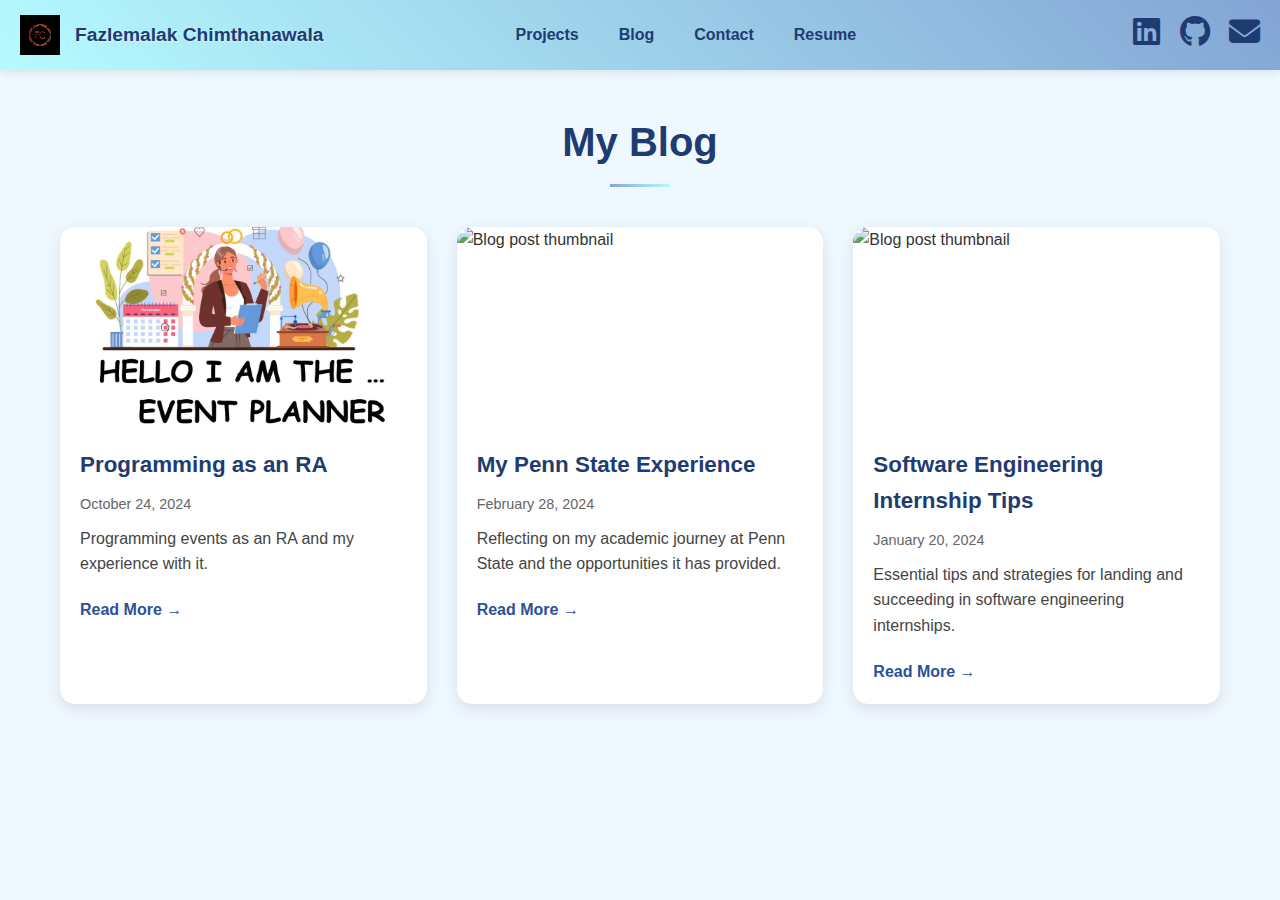
==== blog-page.html @ a1d6ca21 "Update blog-page.html" ====
<!DOCTYPE html>
<html lang="en">
<head>
    <meta charset="UTF-8">
    <meta name="viewport" content="width=device-width, initial-scale=1.0">
    <title>Fazlemalak Chimthanawala - Blog</title>
    <link rel="stylesheet" href="https://cdnjs.cloudflare.com/ajax/libs/font-awesome/6.5.1/css/all.min.css">
    <link rel="stylesheet" href="styles.css">
    <link rel="stylesheet" href="blog-styles.css">
</head>
<body>
    <header>
        <div class="logo">
            <img src="favicon.svg" alt="Logo" class="logo-icon">
            <h1>Fazlemalak Chimthanawala</h1>
        </div>
        
        <nav>
            <ul>
                <li><a href="index.html#projects">Projects</a></li>
                <li><a href="blog-page.html">Blog</a></li>
                <li><a href="index.html#contact">Contact</a></li>
                <li><a href="Chimthanawala,Fazlemalak.pdf" target="_blank">Resume</a></li>
            </ul>
        </nav>

        <div class="social-icons">
            <a href="https://www.linkedin.com/in/fazlemalak-chimthanawala/" target="_blank"><i class="fab fa-linkedin"></i></a>
            <a href="https://github.com/Fazle-M-Chim" target="_blank"><i class="fab fa-github"></i></a>
            <a href="mailto:fazlemalak.asif@gmail.com"><i class="fas fa-envelope"></i></a>
        </div> 
    </header>

    <main class="blog-container">
        <h1 class="blog-title">My Blog</h1>
        
        <div class="blog-grid">
            <!-- Example blog posts - you can duplicate these for more posts -->
            <article class="blog-card">
                <div class="blog-card-image">
                    <img src="Event Planner.png" alt="Blog post thumbnail">
                </div>
                <div class="blog-card-content">
                    <h2>Programming as an RA</h2>
                    <p class="blog-date">October 24, 2024</p>
                    <p class="blog-excerpt">
                        Programming events as an RA and my experience with it.
                    </p>
                    <a href="#" class="read-more">Read More →</a>
                </div>
            </article>

            <article class="blog-card">
                <div class="blog-card-image">
                    <img src="/api/placeholder/400/250" alt="Blog post thumbnail">
                </div>
                <div class="blog-card-content">
                    <h2>My Penn State Experience</h2>
                    <p class="blog-date">February 28, 2024</p>
                    <p class="blog-excerpt">
                        Reflecting on my academic journey at Penn State and the opportunities it has provided.
                    </p>
                    <a href="#" class="read-more">Read More →</a>
                </div>
            </article>

            <article class="blog-card">
                <div class="blog-card-image">
                    <img src="/api/placeholder/400/250" alt="Blog post thumbnail">
                </div>
                <div class="blog-card-content">
                    <h2>Software Engineering Internship Tips</h2>
                    <p class="blog-date">January 20, 2024</p>
                    <p class="blog-excerpt">
                        Essential tips and strategies for landing and succeeding in software engineering internships.
                    </p>
                    <a href="#" class="read-more">Read More →</a>
                </div>
            </article>
        </div>
    </main>
</body>
</html>
---- styles.css ----
/* Basic Reset */
* {
    margin: 0;
    padding: 0;
    box-sizing: border-box;
}

/* Body Styles */
body {
    font-family: 'Arial', sans-serif;
    line-height: 1.6;
    background-color: #f0f8ff; /* Light blue-tinted background */
    color: #333; /* Darker text color for contrast */
}

/* Header Styles */
header {
    display: flex;
    justify-content: space-between;
    align-items: center;
    padding: 15px 20px;
    background: linear-gradient(45deg, #83a4d4, #b6fbff);
    box-shadow: 0 2px 10px rgba(0, 0, 0, 0.1);
    position: sticky;
    top: 0;
    z-index: 1000;
    transition: all 0.3s ease;
}

header:hover {
    background: linear-gradient(45deg, #b6fbff, #83a4d4); /* Reverse gradient on hover */
}

header .logo {
    display: flex;
    align-items: center;
}
  
header .logo .logo-icon {
    width: 40px;
    height: 40px;
    margin-right: 10px;
    transition: transform 0.3s ease;
}

header .logo:hover .logo-icon {
    transform: rotate(360deg);
}

/* Logo Styles */
header .logo h1 {
    font-size: 1.2em; /* Smaller font size */
    margin-left: 5px; /* Add slight margin for spacing */
    color: #1e3c72; /* Darker blue for logo text */
    text-shadow: 1px 1px 2px rgba(255, 255, 255, 0.5); /* Subtle text shadow */
}

/* Navigation Styles */
header nav {
    flex-grow: 2; /* This allows the nav to take up a bit more space */
    display: flex;
    justify-content: center; /* Centers the nav items */
}

header nav ul {
    list-style: none;
    display: flex;
    justify-content: center;
    align-items: center;
    margin-left: -90px; /* Slight negative margin to move left */
}


header nav ul li {
    margin-left: 20px;
}

header nav ul li a {
    color: #1e3c72; /* Darker blue for nav links */
    text-decoration: none;
    font-weight: bold;
    transition: all 0.3s ease;
    padding: 5px 10px;
    border-radius: 15px;
}

header nav ul li a:hover {
    color: #fff;
    background-color: #1e3c72;
    transform: translateY(-3px);
}

/* Social Icons Styles */
header .social-icons a {
    color: #1e3c72; /* Darker blue for social icons */
    margin-left: 15px;
    font-size: 1.5em;
    transition: all 0.3s ease;
}

header .social-icons a:hover {
    color: #fff;
    transform: scale(1.2);
}

/* Adjust icon size */
header .social-icons i {
    font-size: 1.3em;
}

/* Hero Section Styles */
.hero-section {
    display: flex;
    justify-content: space-between;
    align-items: center;
    padding: 50px;
}

/* Introduction Text Styles */
.intro {
    max-width: 60%;
}

.intro h1 {
    font-size: 3em;
    margin-bottom: 20px;
    color: #1e3c72; /* Darker blue for main heading */
}

.intro p {
    font-size: 1.2em;
    margin-bottom: 20px;
}

.intro a {
    color: #2a5298; /* Blue for email link */
    text-decoration: none;
    font-weight: bold;
    transition: color 0.3s ease;
}

.intro a:hover {
    color: #1e3c72;
    text-decoration: underline;
}

/* Profile Picture Styles */
.profile-pic {
    margin-left: 40px;
}

.profile-pic img {
    width: 500px;
    border-radius: 10px;
    border: none;
    transition: all 0.3s ease;
    box-shadow: 0 5px 15px rgba(0, 0, 0, 0.1);
}

.profile-pic img:hover {
    transform: scale(1.05) rotate(2deg);
    box-shadow: 0 8px 20px rgba(0, 0, 0, 0.2);
}
---- blog-styles.css ----
/* Blog Page Specific Styles */
.blog-container {
    max-width: 1200px;
    margin: 40px auto;
    padding: 0 20px;
}

.blog-title {
    font-size: 2.5em;
    color: #1e3c72;
    margin-bottom: 40px;
    text-align: center;
    position: relative;
}

.blog-title::after {
    content: '';
    display: block;
    width: 60px;
    height: 3px;
    background: linear-gradient(45deg, #83a4d4, #b6fbff);
    margin: 10px auto;
}

.blog-grid {
    display: grid;
    grid-template-columns: repeat(auto-fit, minmax(300px, 1fr));
    gap: 30px;
    margin-top: 30px;
}

.blog-card {
    background: white;
    border-radius: 15px;
    overflow: hidden;
    box-shadow: 0 5px 15px rgba(0, 0, 0, 0.1);
    transition: transform 0.3s ease, box-shadow 0.3s ease;
}

.blog-card:hover {
    transform: translateY(-5px);
    box-shadow: 0 8px 25px rgba(0, 0, 0, 0.15);
}

.blog-card-image {
    width: 100%;
    height: 200px;
    overflow: hidden;
}

.blog-card-image img {
    width: 100%;
    height: 100%;
    object-fit: cover;
    transition: transform 0.3s ease;
}

.blog-card:hover .blog-card-image img {
    transform: scale(1.05);
}

.blog-card-content {
    padding: 20px;
}

.blog-card-content h2 {
    font-size: 1.4em;
    color: #1e3c72;
    margin-bottom: 10px;
}

.blog-date {
    color: #666;
    font-size: 0.9em;
    margin-bottom: 10px;
}

.blog-excerpt {
    color: #444;
    margin-bottom: 20px;
    line-height: 1.6;
}

.read-more {
    color: #2a5298;
    text-decoration: none;
    font-weight: bold;
    display: inline-block;
    transition: transform 0.3s ease;
}

.read-more:hover {
    transform: translateX(5px);
    text-decoration: underline;
}

/* Responsive Design */
@media (max-width: 768px) {
    .blog-grid {
        grid-template-columns: 1fr;
    }

    .blog-title {
        font-size: 2em;
    }

    .blog-card-content h2 {
        font-size: 1.2em;
    }
}
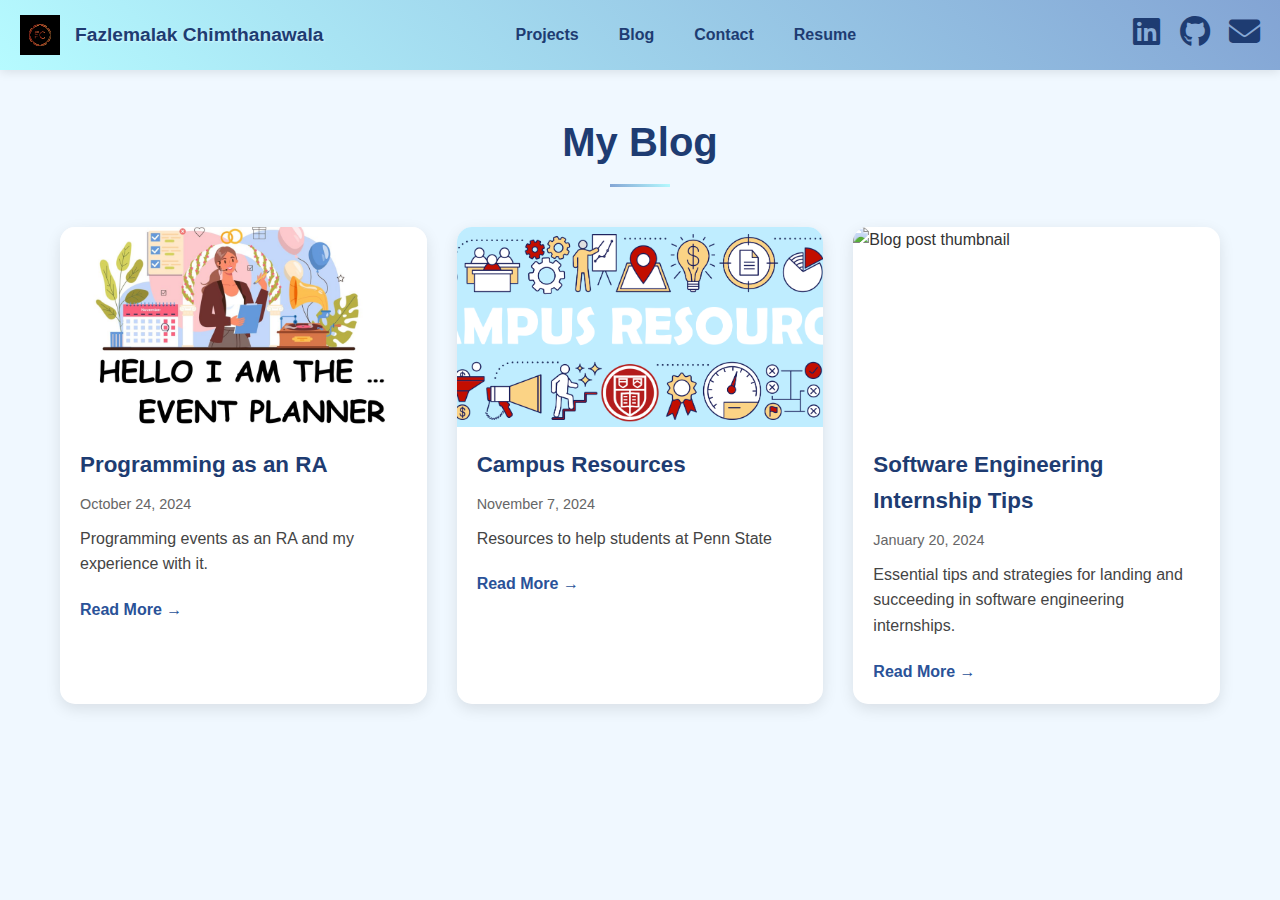
==== commit a0825481: "New Blog post" ====
--- a/blog-page.html
+++ b/blog-page.html
@@ -12,7 +12,7 @@
     <header>
         <div class="logo">
             <img src="favicon.svg" alt="Logo" class="logo-icon">
-            <h1>Fazlemalak Chimthanawala</h1>
+            <h1><a href="index.html">Fazlemalak Chimthanawala</a></h1>
         </div>
         
         <nav>
@@ -35,30 +35,29 @@
         <h1 class="blog-title">My Blog</h1>
         
         <div class="blog-grid">
-            <!-- Example blog posts - you can duplicate these for more posts -->
             <article class="blog-card">
                 <div class="blog-card-image">
                     <img src="Event Planner.png" alt="Blog post thumbnail">
                 </div>
                 <div class="blog-card-content">
-                    <h2>Programming as an RA</h2>
+                    <h2><a href="Programming RA blog-post-template.html" style="text-decoration: none; color: inherit;">Programming as an RA</a></h2>
                     <p class="blog-date">October 24, 2024</p>
                     <p class="blog-excerpt">
                         Programming events as an RA and my experience with it.
                     </p>
-                    <a href="#" class="read-more">Read More →</a>
+                    <a href="Programming RA blog-post-template.html" class="read-more">Read More →</a>
                 </div>
             </article>
 
             <article class="blog-card">
                 <div class="blog-card-image">
-                    <img src="/api/placeholder/400/250" alt="Blog post thumbnail">
+                    <img src="Campus Resources.png" alt="Blog post thumbnail">
                 </div>
                 <div class="blog-card-content">
-                    <h2>My Penn State Experience</h2>
-                    <p class="blog-date">February 28, 2024</p>
+                    <h2><a href="Campus resources blog-post-template.html" style="text-decoration: none; color: inherit;">Campus Resources</a></h2>
+                    <p class="blog-date">November 7, 2024</p>
                     <p class="blog-excerpt">
-                        Reflecting on my academic journey at Penn State and the opportunities it has provided.
+                        Resources to help students at Penn State 
                     </p>
                     <a href="#" class="read-more">Read More →</a>
                 </div>
--- a/styles.css
+++ b/styles.css
@@ -53,6 +53,17 @@
     margin-left: 5px; /* Add slight margin for spacing */
     color: #1e3c72; /* Darker blue for logo text */
     text-shadow: 1px 1px 2px rgba(255, 255, 255, 0.5); /* Subtle text shadow */
+}
+
+/* Logo Link Style */
+header .logo h1 a {
+    text-decoration: none;
+    color: #1e3c72; /* Matches your existing logo text color */
+    transition: all 0.3s ease; /* Matches your existing transition style */
+}
+
+header .logo h1 a:hover {
+    color: #fff; /* Matches your other hover effects */
 }
 
 /* Navigation Styles */
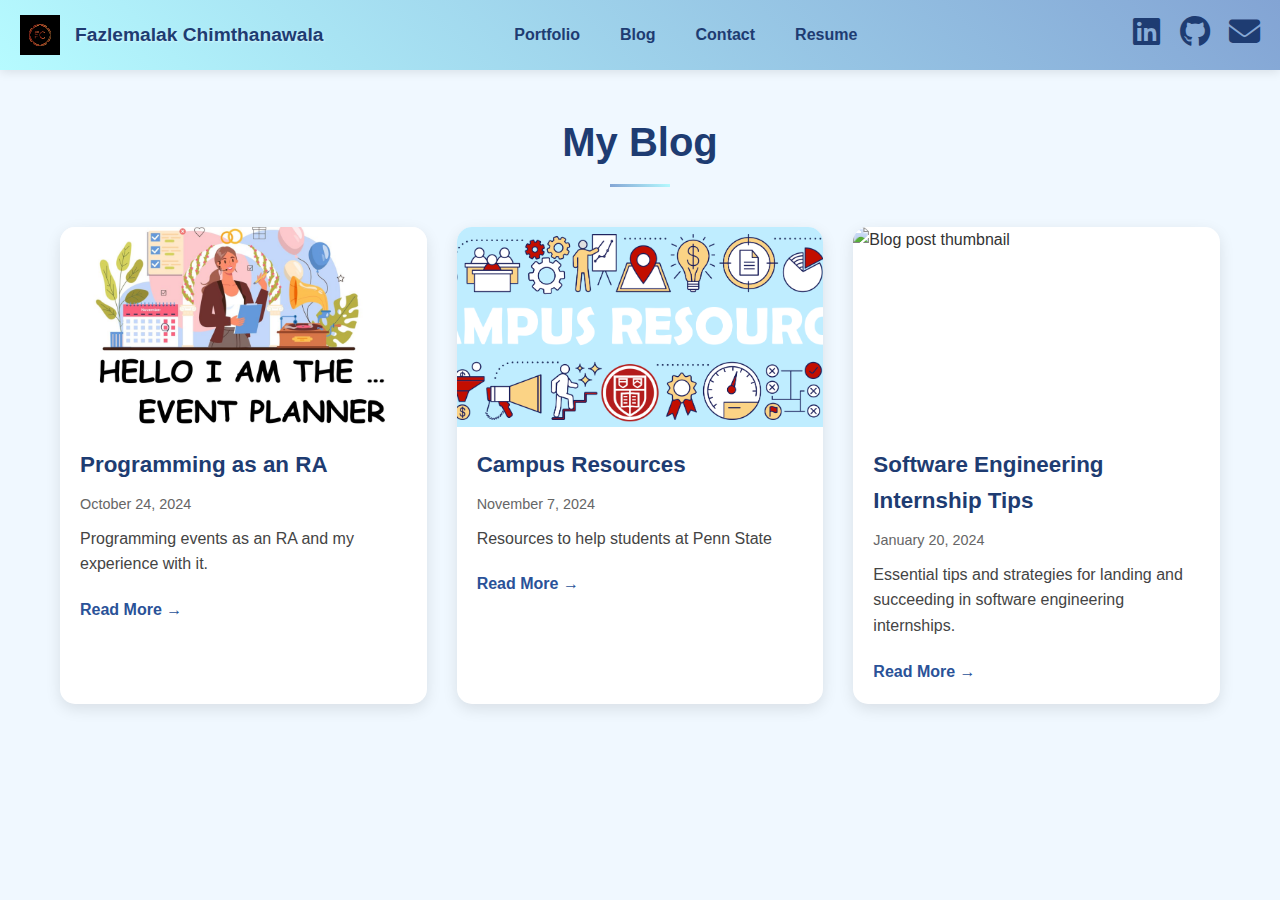
==== commit aecc6fb4: "Links changed" ====
--- a/blog-page.html
+++ b/blog-page.html
@@ -17,9 +17,9 @@
         
         <nav>
             <ul>
-                <li><a href="index.html#projects">Projects</a></li>
+                <li><a href="portfolio.html">Portfolio</a></li>
                 <li><a href="blog-page.html">Blog</a></li>
-                <li><a href="index.html#contact">Contact</a></li>
+                <li><a href="#contact">Contact</a></li>
                 <li><a href="Chimthanawala,Fazlemalak.pdf" target="_blank">Resume</a></li>
             </ul>
         </nav>
@@ -59,7 +59,7 @@
                     <p class="blog-excerpt">
                         Resources to help students at Penn State 
                     </p>
-                    <a href="#" class="read-more">Read More →</a>
+                    <a href="Campus resources blog-post-template.html" class="read-more">Read More →</a>
                 </div>
             </article>
 
